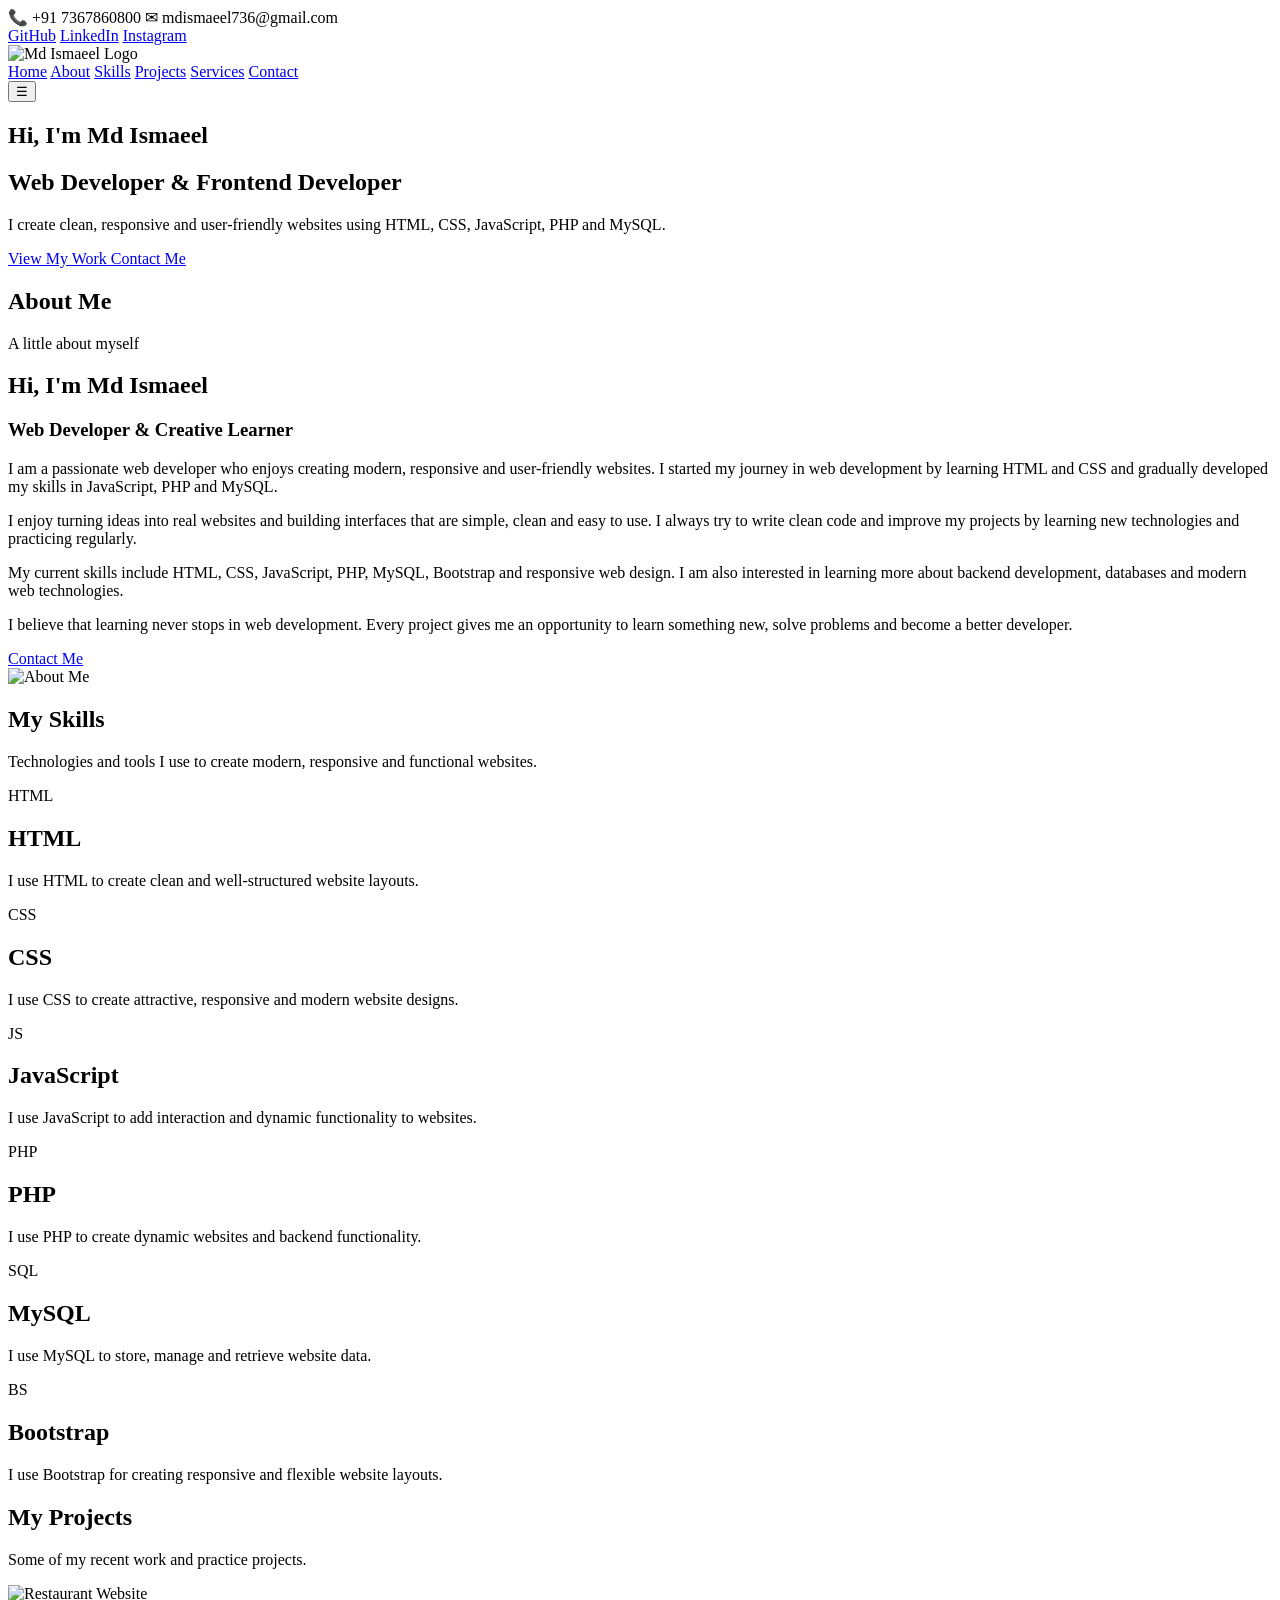
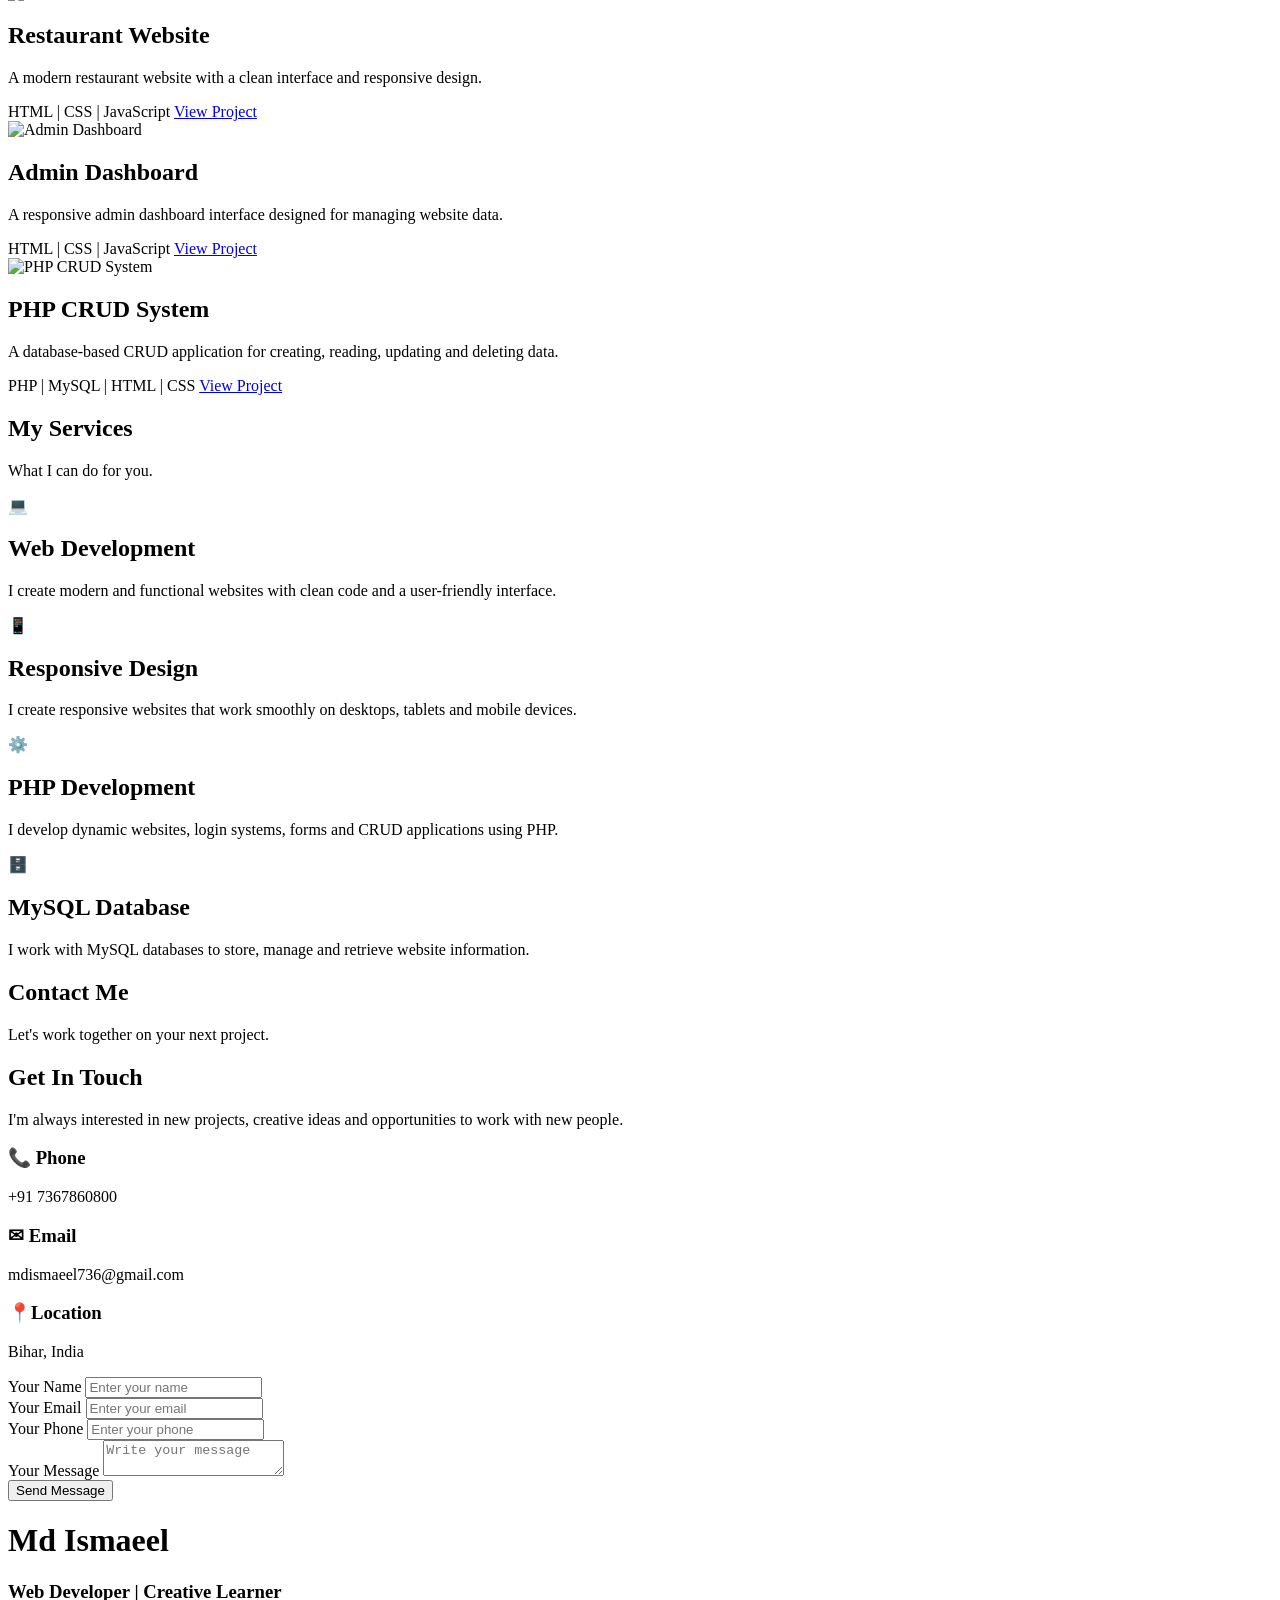
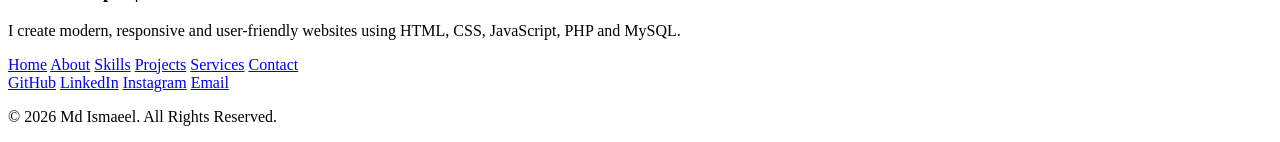
==== index.html @ 381e9d02 "Rename testing.html to index.html" ====
<!DOCTYPE html>
<html lang="en">

<head>
    <meta charset="UTF-8">

    <meta name="viewport" content="width=device-width, initial-scale=1.0">

    <title>Md Ismaeel | Web Developer</title>

    <link rel="stylesheet" href="css/style.css">
</head>


<body>


<!-- =========================================
     TOP BAR
========================================= -->

<div class="top-bar">

    <div class="top-left">

        <span>📞 +91 7367860800</span>

        <span>✉ mdismaeel736@gmail.com</span>

    </div>


    <div class="top-right">

        <a href="#">GitHub</a>

        <a href="https://www.linkedin.com/feed/">LinkedIn</a>

        <a href="https://www.instagram.com/reels/DZ2JENzSEqA/">Instagram</a>

    </div>

</div>



<!-- =========================================
     NAVBAR
========================================= -->

<header class="header">

    <div class="logo">

        <img src="img/img3.jpg" alt="Md Ismaeel Logo">

    </div>


    <nav class="navbar" id="navbar">

        <a href="#home">Home</a>

        <a href="#about">About</a>

        <a href="#skills">Skills</a>

        <a href="#projects">Projects</a>

        <a href="#services">Services</a>

        <a href="#contact">Contact</a>

    </nav>


    <button class="menu-btn"  id="menuBtn" type="button">
        ☰
    </button>

</header>



<!-- =========================================
     HERO SECTION
========================================= -->

<section class="hero" id="home">

    <div class="hero-overlay"></div>


    <div class="hero-content">

        <h1>Hi, I'm Md Ismaeel</h1>

        <h2>Web Developer & Frontend Developer</h2>

        <p>
            I create clean, responsive and user-friendly
            websites using HTML, CSS, JavaScript, PHP and MySQL.
        </p>


        <div class="hero-buttons">

            <a href="#projects" class="hero-btn">
                View My Work
            </a>

            <a href="#contact" class="hero-btn">
                Contact Me
            </a>

        </div>

    </div>

</section>



<!-- =========================================
     ABOUT SECTION
========================================= -->

<section class="about-section" id="about">

    <div class="section-title">

        <h1>About Me</h1>

        <p>A little about myself</p>

    </div>


    <div class="about-content">


        <!-- LEFT -->

        <div class="about-left">

            <h2>Hi, I'm Md Ismaeel</h2>

            <h3>Web Developer & Creative Learner</h3>


            <p>
                I am a passionate web developer who enjoys creating
                modern, responsive and user-friendly websites.
                I started my journey in web development by learning
                HTML and CSS and gradually developed my skills in
                JavaScript, PHP and MySQL.
            </p>


            <p>
                I enjoy turning ideas into real websites and building
                interfaces that are simple, clean and easy to use.
                I always try to write clean code and improve my
                projects by learning new technologies and practicing
                regularly.
            </p>


            <p>
                My current skills include HTML, CSS, JavaScript,
                PHP, MySQL, Bootstrap and responsive web design.
                I am also interested in learning more about backend
                development, databases and modern web technologies.
            </p>


            <p>
                I believe that learning never stops in web development.
                Every project gives me an opportunity to learn something
                new, solve problems and become a better developer.
            </p>


            <a href="#contact" class="main-btn">
                Contact Me
            </a>

        </div>


        <!-- RIGHT -->

        <div class="about-right">

            <img src="img/noddy2.png" alt="About Me">

        </div>

    </div>

</section>



<!-- =========================================
     SKILLS SECTION
========================================= -->

<section class="skills-section" id="skills">


    <div class="section-title">

        <h1>My Skills</h1>

        <p>
            Technologies and tools I use to create modern,
            responsive and functional websites.
        </p>

    </div>


    <div class="skill-container">


        <div class="skill-card">

            <div class="skill-icon">HTML</div>

            <h2>HTML</h2>

            <p>
                I use HTML to create clean and well-structured
                website layouts.
            </p>

        </div>



        <div class="skill-card">

            <div class="skill-icon">CSS</div>

            <h2>CSS</h2>

            <p>
                I use CSS to create attractive, responsive and
                modern website designs.
            </p>

        </div>



        <div class="skill-card">

            <div class="skill-icon">JS</div>

            <h2>JavaScript</h2>

            <p>
                I use JavaScript to add interaction and dynamic
                functionality to websites.
            </p>

        </div>



        <div class="skill-card">

            <div class="skill-icon">PHP</div>

            <h2>PHP</h2>

            <p>
                I use PHP to create dynamic websites and
                backend functionality.
            </p>

        </div>



        <div class="skill-card">

            <div class="skill-icon">SQL</div>

            <h2>MySQL</h2>

            <p>
                I use MySQL to store, manage and retrieve
                website data.
            </p>

        </div>



        <div class="skill-card">

            <div class="skill-icon">BS</div>

            <h2>Bootstrap</h2>

            <p>
                I use Bootstrap for creating responsive
                and flexible website layouts.
            </p>

        </div>


    </div>

</section>



<!-- =========================================
     PROJECTS SECTION
========================================= -->

<section class="project-section" id="projects">


    <div class="section-title">

        <h1>My Projects</h1>

        <p>
            Some of my recent work and practice projects.
        </p>

    </div>


    <div class="project-container">


        <!-- PROJECT 1 -->

        <div class="project-card">

            <div class="project-image">

                <img src="img/bg2.jpg" alt="Restaurant Website">

            </div>


            <div class="project-info">

                <h2>Restaurant Website</h2>

                <p>
                    A modern restaurant website with a clean
                    interface and responsive design.
                </p>

                <span>
                    HTML | CSS | JavaScript
                </span>

                <a href="#" class="project-btn">
                    View Project
                </a>

            </div>

        </div>



        <!-- PROJECT 2 -->

        <div class="project-card">

            <div class="project-image">

                <img src="img/bg6.jpg" alt="Admin Dashboard">

            </div>


            <div class="project-info">

                <h2>Admin Dashboard</h2>

                <p>
                    A responsive admin dashboard interface
                    designed for managing website data.
                </p>

                <span>
                    HTML | CSS | JavaScript
                </span>

                <a href="#" class="project-btn">
                    View Project
                </a>

            </div>

        </div>



        <!-- PROJECT 3 -->

        <div class="project-card">

            <div class="project-image">

                <img src="img/img7.jpg" alt="PHP CRUD System">

            </div>


            <div class="project-info">

                <h2>PHP CRUD System</h2>

                <p>
                    A database-based CRUD application for
                    creating, reading, updating and deleting data.
                </p>

                <span>
                    PHP | MySQL | HTML | CSS
                </span>

                <a href="#" class="project-btn">
                    View Project
                </a>

            </div>

        </div>


    </div>

</section>



<!-- =========================================
     SERVICES SECTION
========================================= -->

<section class="services-section" id="services">


    <div class="section-title">

        <h1>My Services</h1>

        <p>
            What I can do for you.
        </p>

    </div>


    <div class="service-container">


        <div class="service-card">

            <div class="service-icon">
                💻
            </div>

            <h2>Web Development</h2>

            <p>
                I create modern and functional websites with
                clean code and a user-friendly interface.
            </p>

        </div>



        <div class="service-card">

            <div class="service-icon">
                📱
            </div>

            <h2>Responsive Design</h2>

            <p>
                I create responsive websites that work smoothly
                on desktops, tablets and mobile devices.
            </p>

        </div>



        <div class="service-card">

            <div class="service-icon">
                ⚙️
            </div>

            <h2>PHP Development</h2>

            <p>
                I develop dynamic websites, login systems,
                forms and CRUD applications using PHP.
            </p>

        </div>



        <div class="service-card">

            <div class="service-icon">
                🗄️
            </div>

            <h2>MySQL Database</h2>

            <p>
                I work with MySQL databases to store, manage
                and retrieve website information.
            </p>

        </div>


    </div>

</section>



<!-- =========================================
     CONTACT SECTION
========================================= -->

<section class="contact-section" id="contact">


    <div class="section-title">

        <h1>Contact Me</h1>

        <p>
            Let's work together on your next project.
        </p>

    </div>


    <div class="contact-container">


        <!-- CONTACT INFORMATION -->

        <div class="contact-info">

            <h2>Get In Touch</h2>

            <p>
                I'm always interested in new projects, creative
                ideas and opportunities to work with new people.
            </p>


            <div class="contact-item">

                <h3>📞 Phone</h3>

                <p>
                    +91 7367860800
                </p>

            </div>


            <div class="contact-item">

                <h3>✉ Email</h3>

                <p>
                     mdismaeel736@gmail.com
                </p>

            </div>


            <div class="contact-item">

                <h3>📍Location</h3>

                <p>
                    Bihar, India
                </p>

            </div>

        </div>



        <!-- CONTACT FORM -->

        <div class="contact-form">

            <form>


                <div class="input-box">

                    <label>Your Name</label>

                    <input
                        type="text"
                        placeholder="Enter your name"
                        required
                    >

                </div>



                <div class="input-box">

                    <label>Your Email</label>

                    <input
                        type="email"
                        placeholder="Enter your email"
                        required
                    >

                </div>



                <div class="input-box">

                    <label>Your Phone</label>

                    <input
                        type="tel"
                        placeholder="Enter your phone"
                    >

                </div>



                <div class="input-box">

                    <label>Your Message</label>

                    <textarea
                        placeholder="Write your message"
                        required
                    ></textarea>

                </div>



                <button type="submit">
                    Send Message
                </button>


            </form>

        </div>

    </div>

</section>



<!-- =========================================
     FOOTER
========================================= -->

<footer class="footer">


    <div class="footer-content">


        <h1>
            <span>Md</span> Ismaeel
        </h1>


        <div class="footer-line"></div>


        <h3>
            Web Developer | Creative Learner
        </h3>


        <p>
            I create modern, responsive and user-friendly
            websites using HTML, CSS, JavaScript, PHP and MySQL.
        </p>



        <!-- FOOTER MENU -->

        <div class="footer-menu">

            <a href="#home">Home</a>

            <a href="#about">About</a>

            <a href="#skills">Skills</a>

            <a href="#projects">Projects</a>

            <a href="#services">Services</a>

            <a href="#contact">Contact</a>

        </div>



        <!-- SOCIAL LINKS -->

        <div class="social-links">

            <a href="#">GitHub</a>

            <a href="https://www.linkedin.com/feed/">LinkedIn</a>

            <a href="https://www.instagram.com/reels/DZ2JENzSEqA/">Instagram</a>

            <a href="#">Email</a>

        </div>


    </div>



    <div class="footer-bottom">

        <p>
            © 2026
            <span>Md Ismaeel</span>.
            All Rights Reserved.
        </p>

    </div>


</footer>



<script>
 const menuBtn = document.getElementById(""menuBtn);
 const navbar = document.getElementById("navbar");
 
 menuBtn.addEventlistener("click", function()
 {
 navbar.classlist.toggle("active");
 });
</script>

</body>

</html>
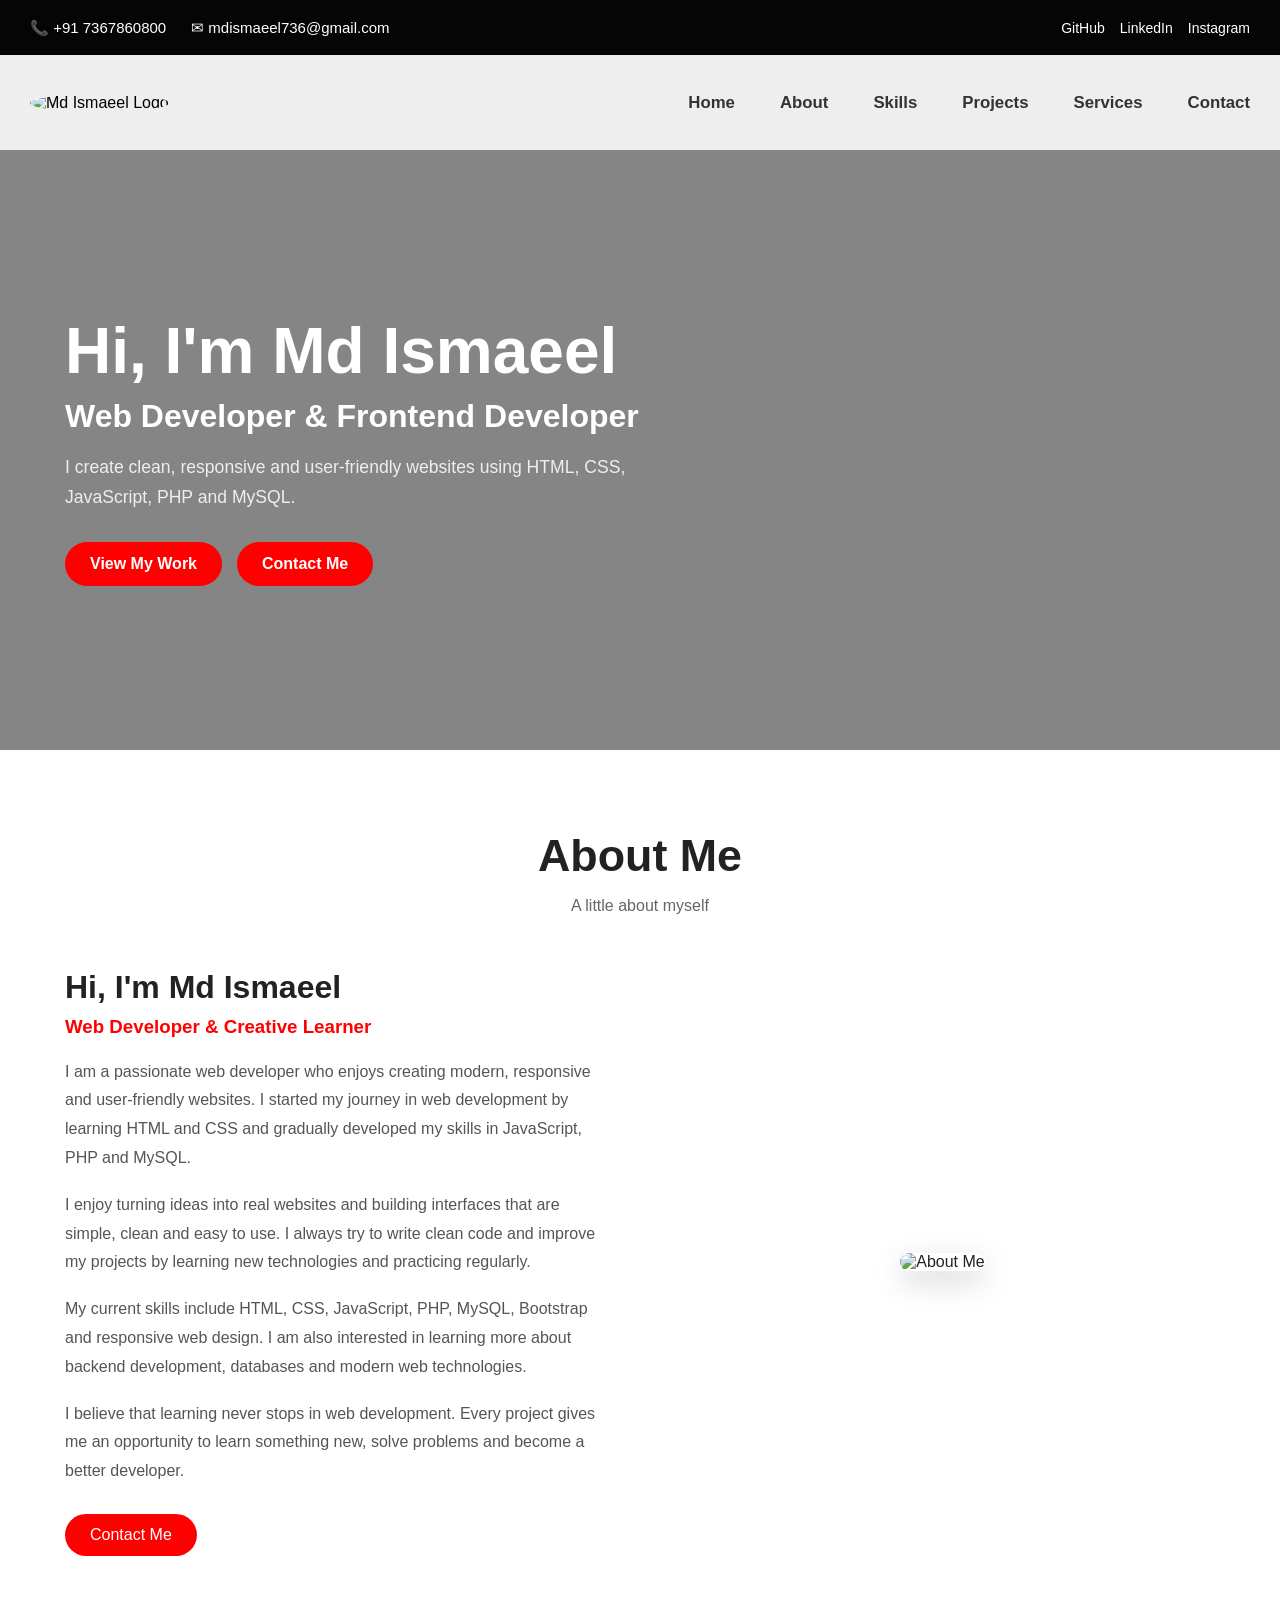
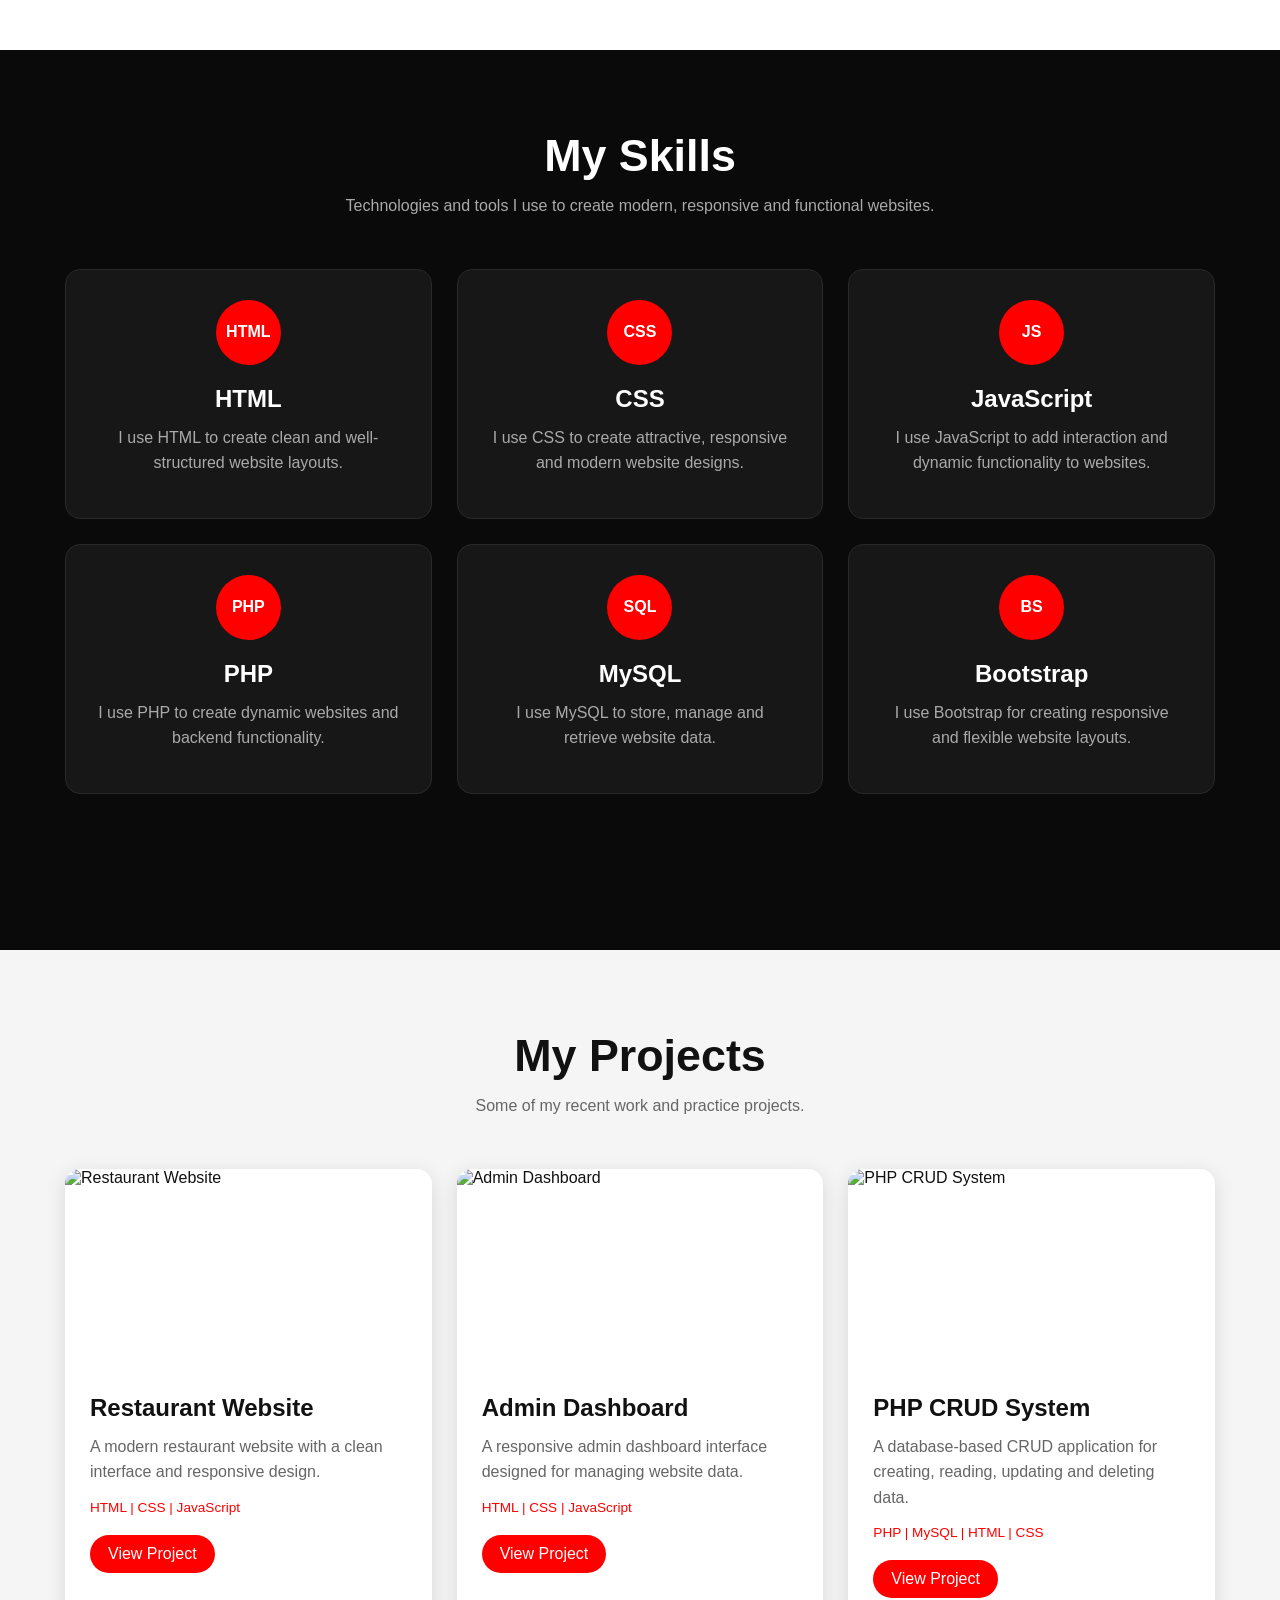
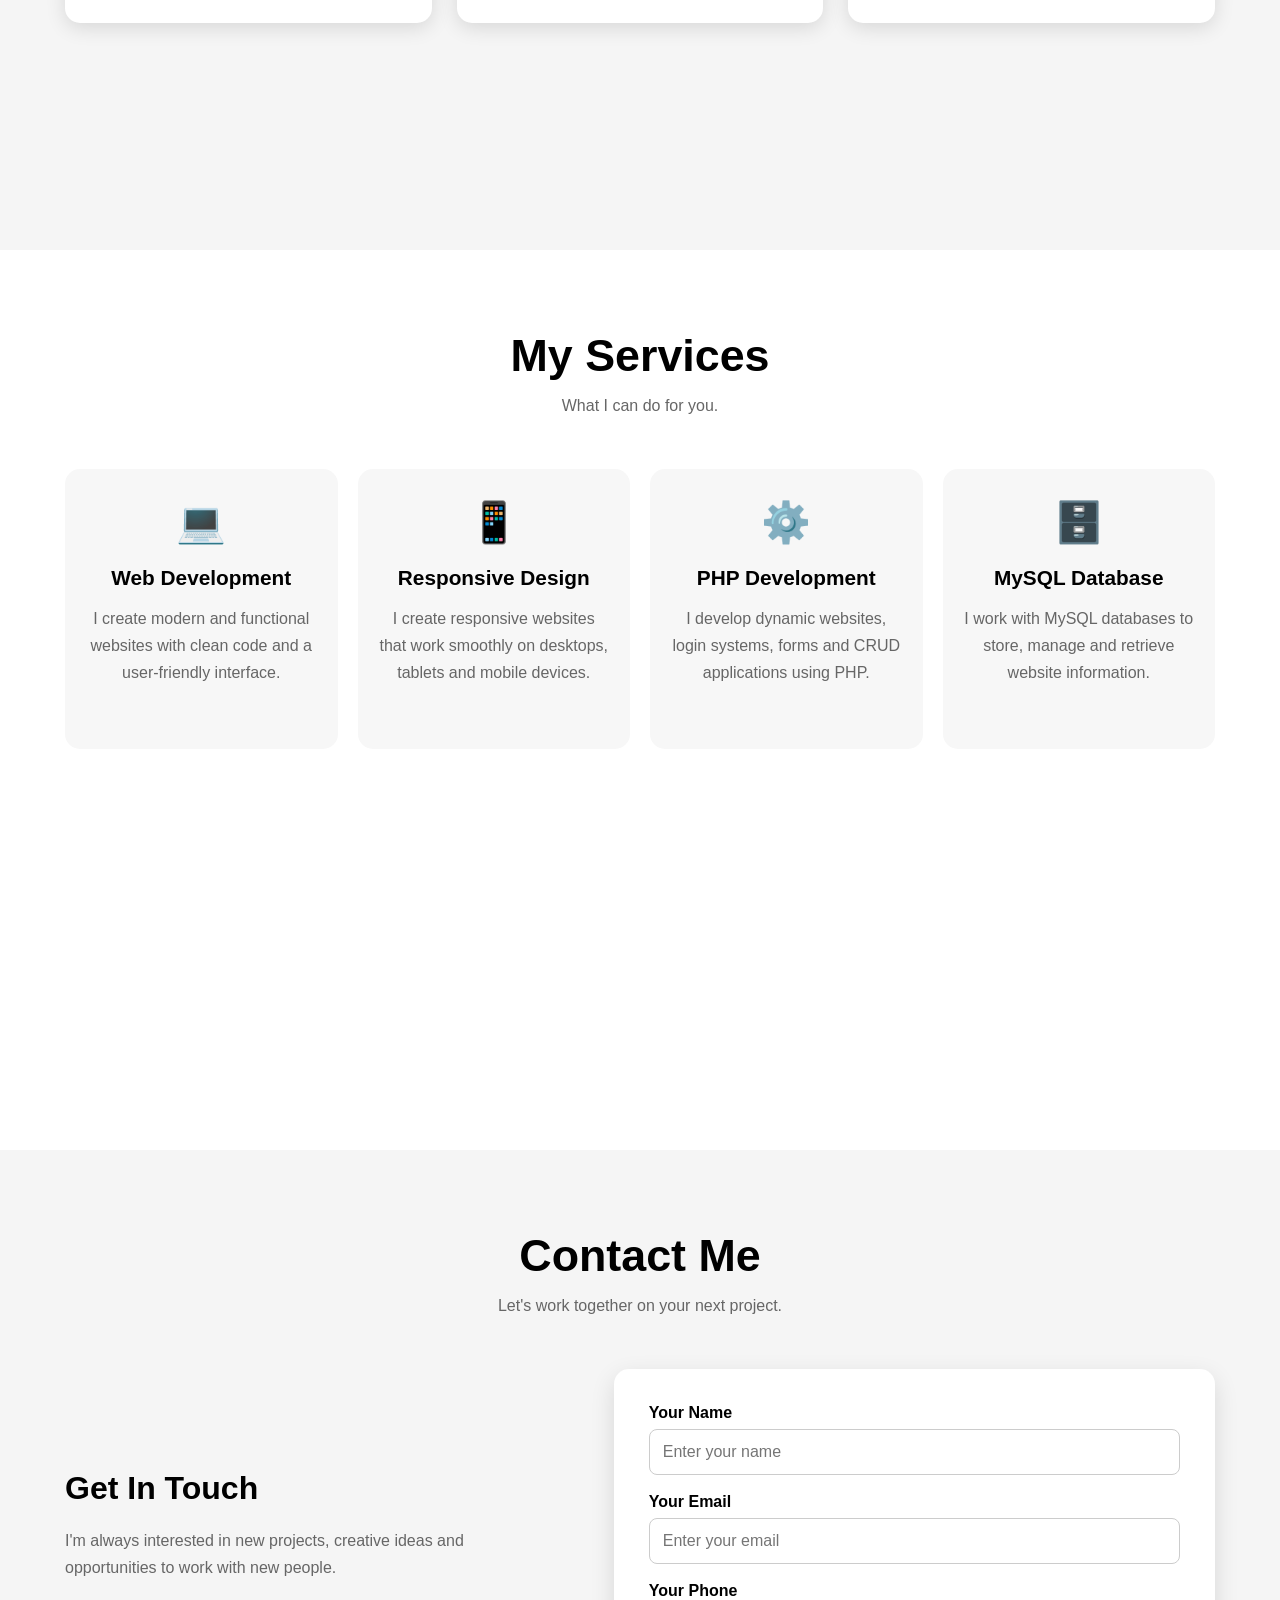
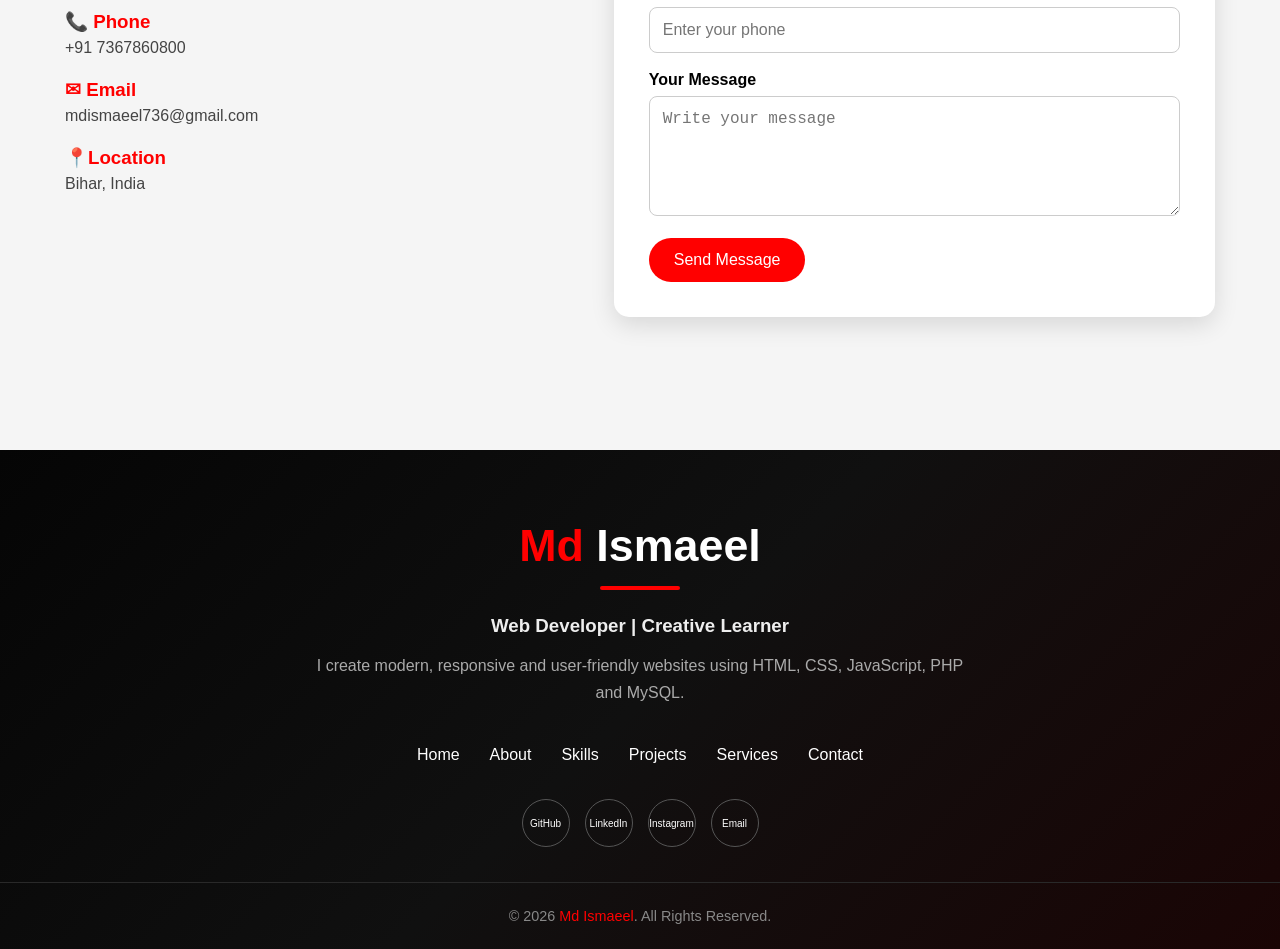
==== commit 53fc77e7: "Update index.html" ====
--- a/index.html
+++ b/index.html
@@ -8,7 +8,7 @@
 
     <title>Md Ismaeel | Web Developer</title>
 
-    <link rel="stylesheet" href="css/style.css">
+    <link rel="stylesheet" href="main.css">
 </head>
 
 
--- a/main.css
+++ b/main.css
@@ -0,0 +1,1310 @@
+/* =========================================
+   RESET
+========================================= */
+
+*
+{
+    margin: 0;
+    padding: 0;
+    box-sizing: border-box;
+}
+
+html
+{
+    scroll-behavior: smooth;
+}
+
+body
+{
+    width: 100%;
+    font-family: Arial, sans-serif;
+    overflow-x: hidden;
+}
+
+
+/* =========================================
+   TOP BAR
+========================================= */
+
+.top-bar
+{
+    width: 100%;
+
+    min-height: 55px;
+
+    padding: 10px 30px;
+
+    background: #050505;
+
+    color: white;
+
+    display: flex;
+
+    justify-content: space-between;
+
+    align-items: center;
+
+    gap: 20px;
+}
+
+.top-left
+{
+    display: flex;
+
+    align-items: center;
+
+    flex-wrap: wrap;
+
+    gap: 25px;
+
+    font-size: 15px;
+}
+
+.top-right
+{
+    display: flex;
+
+    align-items: center;
+
+    gap: 15px;
+}
+
+.top-right a
+{
+    color: white;
+
+    text-decoration: none;
+
+    font-size: 14px;
+
+    transition: 0.3s;
+}
+
+.top-right a:hover
+{
+    color: #ff2020;
+}
+
+
+/* =========================================
+   HEADER / NAVBAR
+========================================= */
+
+.header
+{
+    width: 100%;
+
+    height: 95px;
+
+    padding: 10px 30px;
+
+    background: #eeeeee;
+
+    display: flex;
+
+    justify-content: space-between;
+
+    align-items: center;
+
+    position: relative;
+
+    z-index: 1000;
+}
+
+.logo img
+{
+    width: 75px;
+
+    height: 75px;
+
+    border-radius: 50%;
+
+    object-fit: cover;
+}
+
+.navbar
+{
+    display: flex;
+
+    align-items: center;
+
+    gap: 45px;
+}
+
+.navbar a
+{
+    color: #333;
+
+    text-decoration: none;
+
+    font-size: 1.05rem;
+
+    font-weight: 600;
+
+    transition: 0.3s;
+}
+
+.navbar a:hover
+{
+    color: red;
+}
+
+.menu-btn
+{
+    display: none;
+    border: none;
+    background: #111;
+	outline: none;
+    font-size: 28px;
+	width: 45px;
+	height: 45px;
+    cursor: pointer;
+	line-height: 45px;
+	text-align: center;
+	border-radius: 8px;
+}
+
+
+/* =========================================
+   HERO
+========================================= */
+
+.hero
+{
+    width: 100%;
+
+    min-height: 600px;
+
+    position: relative;
+
+    display: flex;
+
+    align-items: center;
+
+    background: url("../img/bg6.jpg");
+
+    background-size: cover;
+
+    background-position: center;
+
+    background-repeat: no-repeat;
+}
+
+.hero-overlay
+{
+    position: absolute;
+
+    inset: 0;
+
+    background: rgba(0, 0, 0, 0.48);
+}
+
+.hero-content
+{
+    width: 90%;
+
+    max-width: 1150px;
+
+    margin: auto;
+
+    position: relative;
+
+    z-index: 2;
+
+    color: white;
+}
+
+.hero-content h1
+{
+    font-size: clamp(2.2rem, 5vw, 4rem);
+
+    margin-bottom: 10px;
+}
+
+.hero-content h2
+{
+    font-size: clamp(1.2rem, 2.5vw, 2rem);
+
+    margin-bottom: 18px;
+}
+
+.hero-content p
+{
+    max-width: 650px;
+
+    font-size: 1.1rem;
+
+    line-height: 1.7;
+
+    color: #eeeeee;
+}
+
+.hero-buttons
+{
+    display: flex;
+
+    flex-wrap: wrap;
+
+    gap: 15px;
+
+    margin-top: 30px;
+}
+
+.hero-btn
+{
+    display: inline-block;
+
+    padding: 13px 25px;
+
+    border-radius: 30px;
+
+    background: red;
+
+    color: white;
+
+    text-decoration: none;
+
+    font-weight: bold;
+
+    transition: 0.3s;
+}
+
+.hero-btn:hover
+{
+    background: white;
+
+    color: black;
+
+    transform: translateY(-4px);
+}
+
+
+/* =========================================
+   COMMON SECTION TITLE
+========================================= */
+
+.section-title
+{
+    width: 90%;
+
+    max-width: 900px;
+
+    margin: 0 auto 50px;
+
+    text-align: center;
+}
+
+.section-title h1
+{
+    font-size: clamp(2rem, 4vw, 2.8rem);
+
+    margin-bottom: 12px;
+}
+
+.section-title p
+{
+    color: #666;
+
+    line-height: 1.6;
+}
+
+
+/* =========================================
+   ABOUT
+========================================= */
+
+.about-section
+{
+    width: 100%;
+
+    min-height: 100vh;
+
+    padding: 80px 0;
+
+    background: white;
+
+    color: #222;
+}
+
+.about-content
+{
+    width: 90%;
+
+    max-width: 1150px;
+
+    margin: auto;
+
+    display: flex;
+
+    align-items: center;
+
+    gap: 60px;
+}
+
+.about-left
+{
+    width: 50%;
+}
+
+.about-left h2
+{
+    font-size: 2rem;
+
+    margin-bottom: 10px;
+}
+
+.about-left h3
+{
+    color: red;
+
+    margin-bottom: 20px;
+}
+
+.about-left p
+{
+    color: #555;
+
+    line-height: 1.8;
+
+    margin-bottom: 18px;
+}
+
+.about-right
+{
+    width: 50%;
+
+    text-align: center;
+}
+
+.about-right img
+{
+    width: 100%;
+
+    max-width: 500px;
+
+    height: 500px;
+
+    object-fit: cover;
+
+    border-radius: 20px;
+
+    box-shadow: 0 10px 30px rgba(0,0,0,0.18);
+}
+
+.main-btn
+{
+    display: inline-block;
+
+    margin-top: 10px;
+
+    padding: 12px 25px;
+
+    background: red;
+
+    color: white;
+
+    border-radius: 25px;
+
+    text-decoration: none;
+
+    transition: 0.3s;
+}
+
+.main-btn:hover
+{
+    background: black;
+
+    transform: translateY(-4px);
+}
+
+
+/* =========================================
+   SKILLS
+========================================= */
+
+.skills-section
+{
+    width: 100%;
+
+    min-height: 100vh;
+
+    padding: 80px 0;
+
+    background: #0a0a0a;
+
+    color: white;
+}
+
+.skills-section .section-title p
+{
+    color: #aaa;
+}
+
+.skill-container
+{
+    width: 90%;
+
+    max-width: 1150px;
+
+    margin: auto;
+
+    display: grid;
+
+    grid-template-columns: repeat(3, 1fr);
+
+    gap: 25px;
+}
+
+.skill-card
+{
+    min-height: 250px;
+
+    padding: 30px;
+
+    background: #171717;
+
+    border: 1px solid #292929;
+
+    border-radius: 15px;
+
+    text-align: center;
+
+    transition: 0.4s;
+}
+
+.skill-card:hover
+{
+    transform: translateY(-8px);
+
+    border-color: red;
+
+    box-shadow: 0 10px 25px rgba(255,0,0,0.15);
+}
+
+.skill-icon
+{
+    width: 65px;
+
+    height: 65px;
+
+    margin: 0 auto 20px;
+
+    display: flex;
+
+    align-items: center;
+
+    justify-content: center;
+
+    border-radius: 50%;
+
+    background: red;
+
+    color: white;
+
+    font-weight: bold;
+}
+
+.skill-card h2
+{
+    margin-bottom: 12px;
+}
+
+.skill-card p
+{
+    color: #aaa;
+
+    line-height: 1.6;
+}
+
+
+/* =========================================
+   PROJECTS
+========================================= */
+
+.project-section
+{
+    width: 100%;
+
+    min-height: 100vh;
+
+    padding: 80px 0;
+
+    background: #f5f5f5;
+
+    color: #111;
+}
+
+.project-container
+{
+    width: 90%;
+
+    max-width: 1150px;
+
+    margin: auto;
+
+    display: grid;
+
+    grid-template-columns: repeat(3, 1fr);
+
+    gap: 25px;
+}
+
+.project-card
+{
+    background: white;
+
+    border-radius: 15px;
+
+    overflow: hidden;
+
+    box-shadow: 0 5px 20px rgba(0,0,0,0.12);
+}
+
+.project-image
+{
+    width: 100%;
+
+    height: 200px;
+
+    overflow: hidden;
+}
+
+.project-image img
+{
+    width: 100%;
+
+    height: 100%;
+
+    object-fit: cover;
+
+    display: block;
+}
+
+
+/* ONLY TEXT AREA HOVER */
+
+.project-info
+{
+    padding: 25px;
+
+    transition: 0.4s;
+}
+
+.project-info:hover
+{
+    background: #111;
+
+    color: white;
+
+    transform: translateY(-5px);
+}
+
+.project-info h2
+{
+    margin-bottom: 12px;
+}
+
+.project-info p
+{
+    line-height: 1.6;
+
+    margin-bottom: 15px;
+
+    color: #666;
+}
+
+.project-info:hover p
+{
+    color: #ccc;
+}
+
+.project-info span
+{
+    display: block;
+
+    color: red;
+
+    font-size: 0.85rem;
+
+    margin-bottom: 20px;
+}
+
+.project-btn
+{
+    display: inline-block;
+
+    padding: 10px 18px;
+
+    background: red;
+
+    color: white;
+
+    border-radius: 20px;
+
+    text-decoration: none;
+}
+
+
+/* =========================================
+   SERVICES
+========================================= */
+
+.services-section
+{
+    width: 100%;
+
+    min-height: 100vh;
+
+    padding: 80px 0;
+
+    background: white;
+}
+
+.service-container
+{
+    width: 90%;
+
+    max-width: 1150px;
+
+    margin: auto;
+
+    display: grid;
+
+    grid-template-columns: repeat(4, 1fr);
+
+    gap: 20px;
+}
+
+.service-card
+{
+    padding: 30px 20px;
+
+    min-height: 280px;
+
+    background: #f7f7f7;
+
+    border-radius: 15px;
+
+    text-align: center;
+
+    transition: 0.4s;
+}
+
+.service-card:hover
+{
+    background: #111;
+
+    color: white;
+
+    transform: translateY(-8px);
+}
+
+.service-icon
+{
+    font-size: 40px;
+
+    margin-bottom: 20px;
+}
+
+.service-card h2
+{
+    margin-bottom: 15px;
+
+    font-size: 1.3rem;
+}
+
+.service-card p
+{
+    color: #666;
+
+    line-height: 1.7;
+}
+
+.service-card:hover p
+{
+    color: #ccc;
+}
+
+
+/* =========================================
+   CONTACT
+========================================= */
+
+.contact-section
+{
+    width: 100%;
+
+    min-height: 100vh;
+
+    padding: 80px 0;
+
+    background: #f5f5f5;
+}
+
+.contact-container
+{
+    width: 90%;
+
+    max-width: 1150px;
+
+    margin: auto;
+
+    display: flex;
+
+    align-items: center;
+
+    gap: 60px;
+}
+
+.contact-info
+{
+    width: 45%;
+}
+
+.contact-info h2
+{
+    font-size: 2rem;
+
+    margin-bottom: 20px;
+}
+
+.contact-info > p
+{
+    color: #666;
+
+    line-height: 1.7;
+
+    margin-bottom: 30px;
+}
+
+.contact-item
+{
+    margin-bottom: 22px;
+}
+
+.contact-item h3
+{
+    color: red;
+
+    margin-bottom: 6px;
+}
+
+.contact-item p
+{
+    color: #444;
+}
+
+.contact-form
+{
+    width: 55%;
+
+    padding: 35px;
+
+    background: white;
+
+    border-radius: 15px;
+
+    box-shadow: 0 8px 25px rgba(0,0,0,0.12);
+}
+
+.input-box
+{
+    margin-bottom: 18px;
+}
+
+.input-box label
+{
+    display: block;
+
+    margin-bottom: 7px;
+
+    font-weight: bold;
+}
+
+.input-box input,
+.input-box textarea
+{
+    width: 100%;
+
+    padding: 13px;
+
+    border: 1px solid #ccc;
+
+    border-radius: 8px;
+
+    outline: none;
+
+    font-size: 1rem;
+}
+
+.input-box input:focus,
+.input-box textarea:focus
+{
+    border-color: red;
+}
+
+.input-box textarea
+{
+    height: 120px;
+
+    resize: vertical;
+}
+
+.contact-form button
+{
+    border: none;
+
+    padding: 13px 25px;
+
+    border-radius: 25px;
+
+    background: red;
+
+    color: white;
+
+    font-size: 1rem;
+
+    cursor: pointer;
+
+    transition: 0.3s;
+}
+
+.contact-form button:hover
+{
+    background: black;
+
+    transform: translateY(-3px);
+}
+
+
+/* =========================================
+   FOOTER
+========================================= */
+
+.footer
+{
+    width: 100%;
+
+    background: linear-gradient(
+        135deg,
+        #050505,
+        #101010,
+        #1a0505
+    );
+
+    color: white;
+
+    text-align: center;
+
+    padding-top: 70px;
+}
+
+.footer-content
+{
+    width: 90%;
+
+    max-width: 1100px;
+
+    margin: auto;
+}
+
+.footer-content h1
+{
+    font-size: 2.8rem;
+
+    margin-bottom: 15px;
+}
+
+.footer-content h1 span
+{
+    color: red;
+}
+
+.footer-line
+{
+    width: 80px;
+
+    height: 4px;
+
+    background: red;
+
+    margin: 0 auto 25px;
+
+    border-radius: 10px;
+}
+
+.footer-content h3
+{
+    margin-bottom: 15px;
+
+    color: #eee;
+}
+
+.footer-content > p
+{
+    max-width: 650px;
+
+    margin: auto;
+
+    color: #aaa;
+
+    line-height: 1.7;
+}
+
+.footer-menu
+{
+    margin-top: 40px;
+
+    display: flex;
+
+    justify-content: center;
+
+    flex-wrap: wrap;
+
+    gap: 30px;
+}
+
+.footer-menu a
+{
+    color: white;
+
+    text-decoration: none;
+
+    transition: 0.3s;
+}
+
+.footer-menu a:hover
+{
+    color: red;
+}
+
+.social-links
+{
+    margin: 35px 0;
+
+    display: flex;
+
+    justify-content: center;
+
+    flex-wrap: wrap;
+
+    gap: 15px;
+}
+
+.social-links a
+{
+    width: 48px;
+
+    height: 48px;
+
+    border: 1px solid #555;
+
+    border-radius: 50%;
+
+    display: flex;
+
+    align-items: center;
+
+    justify-content: center;
+
+    color: white;
+
+    text-decoration: none;
+
+    font-size: 10px;
+
+    transition: 0.3s;
+}
+
+.social-links a:hover
+{
+    background: red;
+
+    border-color: red;
+
+    transform: translateY(-5px);
+}
+
+.footer-bottom
+{
+    margin-top: 20px;
+
+    padding: 25px 15px;
+
+    border-top: 1px solid #292929;
+}
+
+.footer-bottom p
+{
+    color: #888;
+
+    font-size: 0.9rem;
+}
+
+.footer-bottom span
+{
+    color: red;
+}
+
+
+/* =========================================
+   TABLET
+========================================= */
+
+@media (max-width: 1000px)
+{
+    .navbar
+    {
+        gap: 22px;
+    }
+
+    .skill-container
+    {
+        grid-template-columns: repeat(2, 1fr);
+    }
+
+    .project-container
+    {
+        grid-template-columns: repeat(2, 1fr);
+    }
+
+    .service-container
+    {
+        grid-template-columns: repeat(2, 1fr);
+    }
+}
+
+
+/* =========================================
+   MOBILE
+========================================= */
+
+@media (max-width: 768px)
+{
+    .top-bar
+    {
+        flex-direction: column;
+
+        padding: 12px 15px;
+
+        text-align: center;
+    }
+
+    .top-left
+    {
+        justify-content: center;
+
+        gap: 10px;
+    }
+
+    .top-right
+    {
+        justify-content: center;
+    }
+
+
+    /* Navbar */
+
+    .header
+    {
+        height: 80px;
+
+        padding: 8px 20px;
+    }
+
+    .logo img
+    {
+        width: 62px;
+
+        height: 62px;
+    }
+
+    .menu-btn
+    {
+        display: flex;
+		align-items: center;
+		justify-content: center;
+		width: 45px;
+		height: 45px;
+		background: #111;
+		color: white;
+		font-size: 28px;
+		border: none;
+		border-radius: 8px;
+		cursor: pointer;
+    }
+
+    .navbar
+    {
+        display: none;
+
+        position: absolute;
+
+        top: 80px;
+
+        left: 0;
+
+        width: 100%;
+
+        padding: 20px;
+
+        background: #eeeeee;
+
+        flex-direction: column;
+
+        gap: 20px;
+
+        align-items: center;
+    }
+
+    .navbar.active
+    {
+        display: flex;
+    }
+
+
+    /* Hero */
+
+    .hero
+    {
+        min-height: 550px;
+    }
+
+    .hero-content
+    {
+        width: 88%;
+    }
+
+
+    /* About */
+
+    .about-content
+    {
+        flex-direction: column;
+
+        gap: 40px;
+    }
+
+    .about-left,
+    .about-right
+    {
+        width: 100%;
+    }
+
+    .about-right img
+    {
+        height: 400px;
+    }
+
+
+    /* Skills */
+
+    .skill-container
+    {
+        grid-template-columns: 1fr;
+    }
+	
+	.skill-card:hover
+{
+    transform: translateY(-8px);
+
+    border-color: red;
+
+    box-shadow: 0 10px 25px rgba(255,0,0,0.15);
+}
+
+
+    /* Projects */
+
+    .project-container
+    {
+        grid-template-columns: 1fr;
+    }
+
+
+    /* Services */
+
+    .service-container
+    {
+        grid-template-columns: 1fr;
+    }
+
+
+    /* Contact */
+
+    .contact-container
+    {
+        flex-direction: column;
+
+        gap: 40px;
+    }
+
+    .contact-info,
+    .contact-form
+    {
+        width: 100%;
+    }
+}
+
+
+/* =========================================
+   SMALL MOBILE
+========================================= */
+
+@media (max-width: 480px)
+{
+    .top-left
+    {
+        flex-direction: column;
+
+        gap: 5px;
+    }
+
+    .hero-buttons
+    {
+        flex-direction: column;
+
+        align-items: flex-start;
+    }
+
+    .hero-btn
+    {
+        width: 180px;
+
+        text-align: center;
+    }
+
+    .about-section,
+    .skills-section,
+    .project-section,
+    .services-section,
+    .contact-section
+    {
+        padding: 60px 0;
+    }
+
+    .about-right img
+    {
+        height: 320px;
+    }
+
+    .contact-form
+    {
+        padding: 22px;
+    }
+
+    .footer
+    {
+        padding-top: 50px;
+    }
+
+    .footer-content h1
+    {
+        font-size: 2rem;
+    }
+
+    .footer-menu
+    {
+        gap: 18px;
+    }
+}
